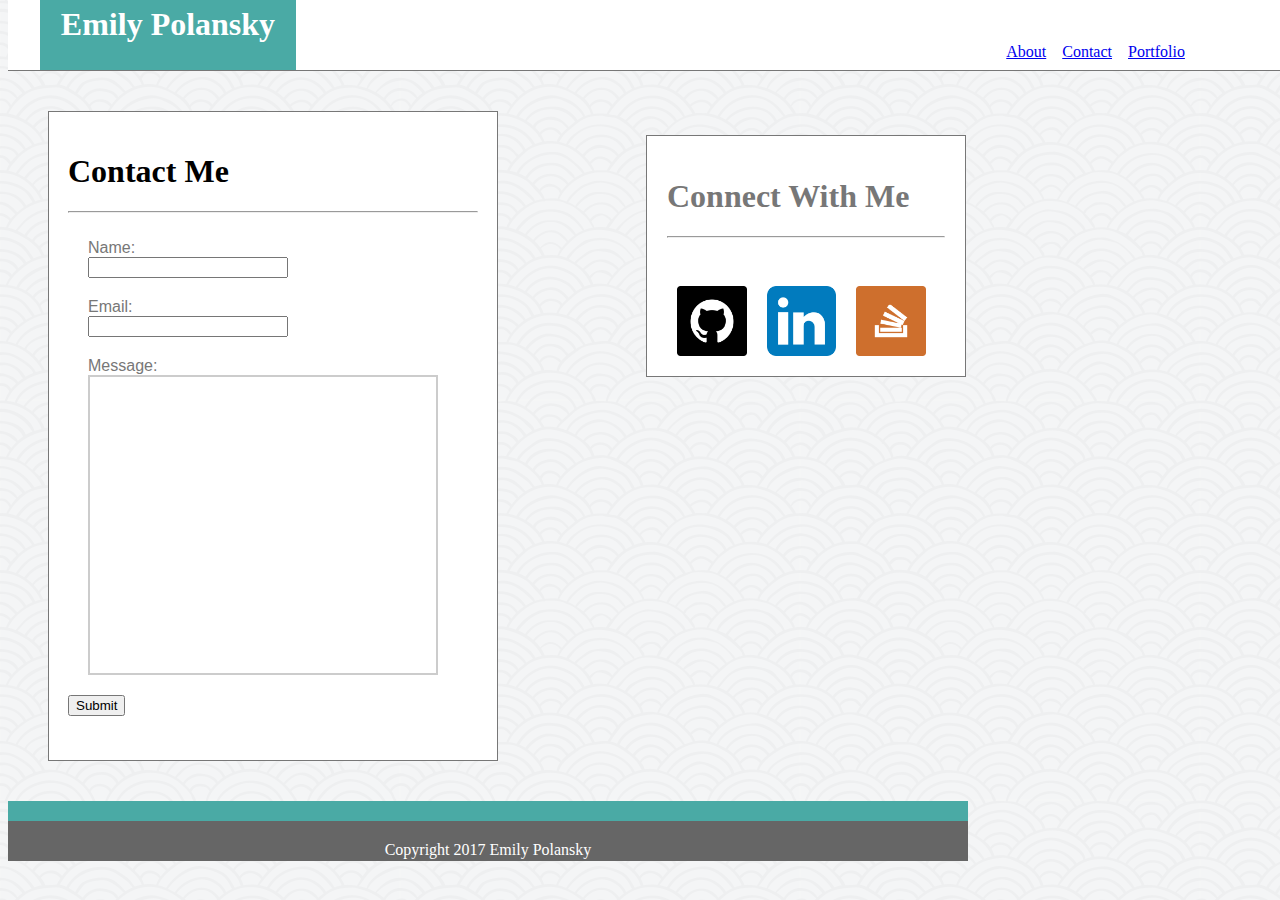
==== contact.html @ bee4be4b "percents" ====
<!DOCTYPE html>
<html>
<head>
	<title>Contact Me</title>
	<link rel="stylesheet" type="text/css" href="assets/css/reset.css">
	<link rel="stylesheet" type="text/css" href="assets/css/style.css">
</head>
<body>
	<header>
		<h1 id="name">Emily Polansky</h1>
		<ul>
			<li><a href="portfolio.html">Portfolio</a></li>
			<li><a href="contact.html">Contact</a></li>
			<li><a href="index.html">About</a></li>
		</ul>
	</header>

	<div id="contactbox">
		<h1 id="contact-head">Contact Me</h1><hr>
		<container class="contactme">
		<form id="name-input">
			Name: <br>
			<input id="fullname" type="text" name="fullname">
		</form>
		<form id="email-input">
			Email: <br>
			<input id="email" type="text" name="email">
		</form>
		<form id="message-input">
			Message: <br>
			<input id="message" type="text" name="message">
		</form>


		<button>Submit</button>

		</container>
	</div>

	<div id="connect">
		<h1>Connect With Me</h1> <hr>
		<img src="assets/images/1495009861_github-square-social-media.png" alt="github" id="github">
		<img src="assets/images/1495009810_social_style_3_in.png" alt="linkedin" id="linkedin">
		<img src="assets/images/1495009892_stackoverflow-square-social-media.png" alt="stack" id="stack">
	</div>

	<footer>Copyright 2017 Emily Polansky</footer>


</body>
</html>
---- assets/css/style.css ----
* {
    box-sizing: border-box;
}


/*on every page*/

/*heading of page*/
header {
	font-family: 'Georgia', Times, "Times New Roman", serif;
	width: 100%
	height: 160%
	margin-bottom: 50%;
	border-color: #cccccc;
	background-color: #fff;
	position: relative;
	top: 0;
	margin-top: 0;
	border-bottom-style: solid;
	border-width: 1px;
	border-color: #777777;
	padding: 0.5%;

}
/*name in box*/
#name {
	width: 20%;
	height: 100%;
	padding: 0.5%;
	color: #fff;
	background-color:#4aaaa5;
	margin: 5px;
	text-align: center;
	font-family: 'Georgia', Times, "Times New Roman", serif;
	margin-left: 2%;
	/*padding-top: 14px;*/
	/*padding-bottom: 1px;*/
	position: absolute;
	bottom: -5px;
	margin-top: 0;
	top: 0%

}
/*links to other pages*/
ul {
	list-style-type: none;
    margin-right: 7%;
    padding-top: 1%;
    padding-bottom: 1%;
}

li {
	display: inline;
	float: right;
	font-family: 'Georgia', "Times, Times New Roman", serif;
	color: #777777;
}

a {
	display: block;
    padding: 8px;
}

body {
	background: url('../images/seigaiha/seigaiha.png') repeat;
	width: 100%;
	margin-top: 0;

}
/*connect with me box*/
#connect {
	float: left;
	padding: 20px;
	margin: 40px;
	width: 25%;
	height: 40%;
	margin: 5% 10% 20% 10%;
	color: #777777;
	background-color: #fff;
	border-style: solid;
	border-width: 1px;
	border-color: #777;


}

#github {
	float: left;
	height: 25%;
	width: 25%;
	margin-left: 10px;
	margin-top: 40px;
}

#linkedin {
	float: left;
	height: 25%;
	width: 25%;
	margin-left: 20px;
	margin-right: 20px;
	margin-top: 40px;
}

#stack {
	float: left;
	height: 25%;
	width: 25%;
	margin-top: 40px;
}

#contactbox {
	padding: 19px;
	margin: 40px;
	margin-right: 20px;
	float: left;
	border-color: #dddddd;
	height: 650px;
	width: 450px;
	background-color: #fff;
	border-style: solid;
	border-width: 1px;
	border-color: #777;
}

/*About Me page*/
#about-me-box {
	padding: 19px;
	margin: 5% 10% 20% 10%;
	float: left;
	border-color: #dddddd;
	height: 40%;
	width: 40%;
	background-color: #fff;
	border-style: solid;
	border-width: 1px;
	border-color: #777;
}

#about-me {
	font-family: 'Georgia', Times, "Times New Roman", serif;
	margin-bottom: 10px;
	color: #777777;
}
/*photo of me*/
#Emily {
	height: 45%;
	width: 50%;
	float: left;
	margin: 10px;
	margin-top: 40px;
}

p {
	font-family: 'Arial', 'Helvetica Neue', Helvetica, sans-serif;
	position: relative;
	/*height: 550px;
	width: 400px;*/
	padding: 5px;
	margin: 10px;
	margin-top: 40px;


}

/*contact me page*/
#contact {
	font-family: 'Georgia', Times, "Times New Roman", serif;
	margin-bottom: 10px;
	color: #777777;
}
/*form container*/
.contactme {
	font-family: 'Arial', 'Helvetica Neue', Helvetica, sans-serif;
	position: relative;
	color: #777777;
	padding-left: 10px;
}

#fullname {
	width: 200px;
}

#name-input {
	padding-bottom: 20px;
	font-family: 'Arial', 'Helvetica Neue', Helvetica, sans-serif;
	color: #777;
	padding-left: 20px;
}

#email {
	width: 200px;
}

#email-input {
	padding-bottom: 20px;
	font-family: 'Arial', 'Helvetica Neue', Helvetica, sans-serif;
	color: #777;
	padding-left: 20px;
}

#message {
    width: 350px;
    height: 300px;
    padding: 12px 20px;
    box-sizing: border-box;
    border: 2px solid #ccc;
    resize: none;
}

#message-input {
	padding-bottom: 20px;
	font-family: 'Arial', 'Helvetica Neue', Helvetica, sans-serif;
	color: #777;
	padding-left: 20px;
}

button {
	left: 20px;
}

/*Portfolio page*/
.portfolio {
	padding: 15px;
	margin: 40px;
	margin-right: 20px;
	float: left;
	border-color: #dddddd;
	height: 650px;
	width: 450px;
	background-color: #fff;
	border-style: solid;
	border-width: 1px;
	border-color: #777;
}

#portfolio-head {
	font-family: 'Georgia', Times, "Times New Roman", serif;
	margin-bottom: 10px;
	color: #777777;
}

#sunset {
	float: left;
	height: 200px;
	width: 200px;
	position: relative;
	z-index: 1;
	border-color: #4aaaa5;
	border-style: solid;
	border-width: 1px;
}

#mountain {
	float: left;
	height: 200px;
	width: 200px;
	position: relative;
	left: 40px;
	bottom: 31px;
	z-index: 1;
	border-color: #4aaaa5;
	border-style: solid;
	border-width: 1px;
}

#leaves {
	float: left;
	height: 200px;
	width: 200px;
	position: relative;
	z-index: 1;
	border-color: #4aaaa5;
	border-style: solid;
	border-width: 1px;
}

#flowers {
	float: left;
	height: 200px;
	width: 200px;
	position: relative;
	left: 40px;
	z-index: 1;
	border-color: #4aaaa5;
	border-style: solid;
	border-width: 1px;
}

#project1 {
	height: 20px;
	width: 201px;
	color: #fff;
	background-color:#4aaaa5;
	text-align: center;
	font-family: 'Georgia', Times, "Times New Roman", serif;
	position: relative;
	bottom: -170px;
	z-index: 2;
	padding-top: 5px;
	padding-bottom: 5px;
}


#project2 {
	height: 22px;
	width: 201px;
	color: #fff;
	background-color:#4aaaa5;
	text-align: left;
	font-family: 'Georgia', Times, "Times New Roman", serif;
	position: relative;
	left: 119px;
	bottom: -121px;
	z-index: 2;
	padding-top: 5px;
	padding-bottom: 5px;
	padding-right: 1px;
	margin: 0 auto;
}

#project3 {
	width: 201px;
	color: #fff;
	background-color:#4aaaa5;
	text-align: center;
	font-family: 'Georgia', Times, "Times New Roman", serif;
	position: relative;
	top: 149px;
	z-index: 2;
	padding-top: 5px;
	padding-bottom: 5px;
	margin-top: 200px;
	margin-bottom: 2px;
}

#project4 {
	height: 20px;
	width: 201px;
	color: #fff;
	background-color:#4aaaa5;
	text-align: center;
	font-family: 'Georgia', Times, "Times New Roman", serif;
	position: absolute;
	top: 645px;
	left: 306px;
	z-index: 2;
	padding-top: 5px;
	padding-bottom: 5px;
}


/*/*on all pages -- footer ---*/
footer {
	background-color: #666666;
	clear: both;
	width: 960px;
	height: 50px;
	margin-top: 20px;
	bottom: 0;
	padding: 20px;
	border-color: #4aaaa5;
	border-top-style: solid;
	border-width: 20px;
	text-align: center;
	color: #fff;
}

@media only screen and (max-width: 980px) {
    body {
        background-color: lightblue;
    }
}

@media only screen and (max-width: 768px) {
    body {
        background-color: lightblue;
    }
}

@media only screen and (max-width: 640px) {
    body {
        background-color: lightblue;
    }
}*/*/
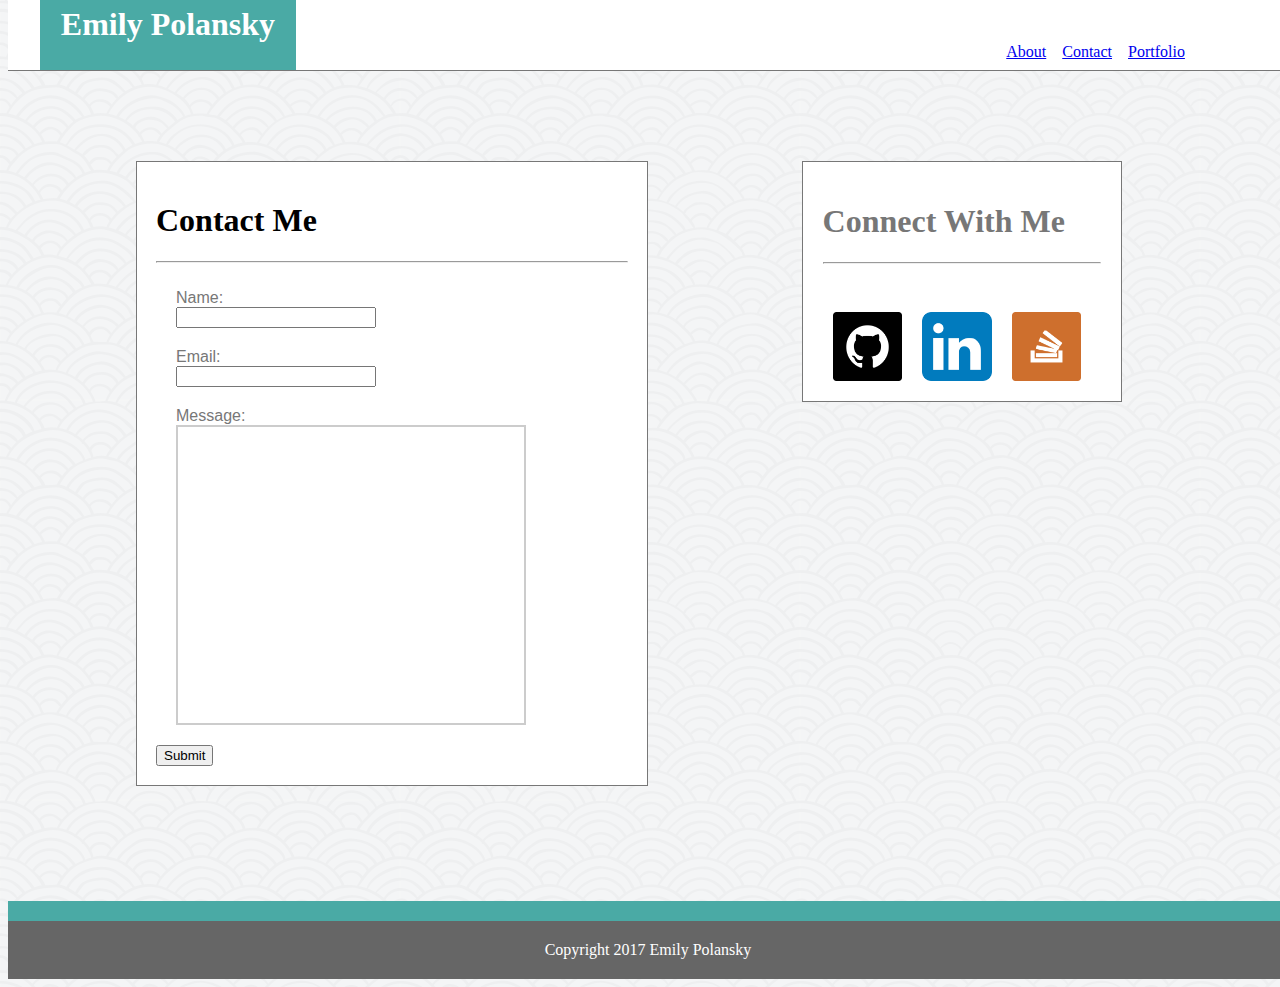
==== commit d68a94bd: "better code" ====
--- a/contact.html
+++ b/contact.html
@@ -1,9 +1,10 @@
 <!DOCTYPE html>
 <html>
 <head>
-	<title>Contact Me</title>
+	<title>Contact | Emily Polansky</title>
 	<link rel="stylesheet" type="text/css" href="assets/css/reset.css">
 	<link rel="stylesheet" type="text/css" href="assets/css/style.css">
+	<meta name="viewport" content="width=device-width, initial-scale=1">
 </head>
 <body>
 	<header>
@@ -15,7 +16,7 @@
 		</ul>
 	</header>
 
-	<div id="contactbox">
+	<section id="contactbox">
 		<h1 id="contact-head">Contact Me</h1><hr>
 		<container class="contactme">
 		<form id="name-input">
@@ -30,19 +31,16 @@
 			Message: <br>
 			<input id="message" type="text" name="message">
 		</form>
+		<button>Submit</button>
+	</section>
 
 
-		<button>Submit</button>
-
-		</container>
-	</div>
-
-	<div id="connect">
+	<aside id="connect">
 		<h1>Connect With Me</h1> <hr>
 		<img src="assets/images/1495009861_github-square-social-media.png" alt="github" id="github">
 		<img src="assets/images/1495009810_social_style_3_in.png" alt="linkedin" id="linkedin">
 		<img src="assets/images/1495009892_stackoverflow-square-social-media.png" alt="stack" id="stack">
-	</div>
+	</aside>
 
 	<footer>Copyright 2017 Emily Polansky</footer>
 
--- a/assets/css/style.css
+++ b/assets/css/style.css
@@ -2,15 +2,17 @@
     box-sizing: border-box;
 }
 
+body {
+	font-family: 'Georgia', Times, "Times New Roman", serif;
+}
 
 /*on every page*/
 
 /*heading of page*/
 header {
-	font-family: 'Georgia', Times, "Times New Roman", serif;
-	width: 100%
-	height: 160%
-	margin-bottom: 50%;
+	width: 100%;
+	height: 160%;
+	margin-bottom: 2%;
 	border-color: #cccccc;
 	background-color: #fff;
 	position: relative;
@@ -68,20 +70,17 @@
 
 }
 /*connect with me box*/
-#connect {
+aside {
 	float: left;
 	padding: 20px;
-	margin: 40px;
 	width: 25%;
 	height: 40%;
-	margin: 5% 10% 20% 10%;
+	margin: 5% 10% 20% 2%;
 	color: #777777;
 	background-color: #fff;
 	border-style: solid;
 	border-width: 1px;
 	border-color: #777;
-
-
 }
 
 #github {
@@ -108,28 +107,15 @@
 	margin-top: 40px;
 }
 
-#contactbox {
-	padding: 19px;
-	margin: 40px;
-	margin-right: 20px;
-	float: left;
-	border-color: #dddddd;
-	height: 650px;
-	width: 450px;
-	background-color: #fff;
-	border-style: solid;
-	border-width: 1px;
-	border-color: #777;
-}
 
 /*About Me page*/
 #about-me-box {
 	padding: 19px;
-	margin: 5% 10% 20% 10%;
+	margin: 5% 10% 9% 10%;
+	height: 40%;
+	width: 40%;
 	float: left;
 	border-color: #dddddd;
-	height: 40%;
-	width: 40%;
 	background-color: #fff;
 	border-style: solid;
 	border-width: 1px;
@@ -158,8 +144,6 @@
 	padding: 5px;
 	margin: 10px;
 	margin-top: 40px;
-
-
 }
 
 /*contact me page*/
@@ -168,6 +152,20 @@
 	margin-bottom: 10px;
 	color: #777777;
 }
+
+#contactbox {
+	padding: 19px;
+	margin: 5% 10% 9% 10%;
+	height: 40%;
+	width: 40%;
+	float: left;
+	border-color: #dddddd;
+	background-color: #fff;
+	border-style: solid;
+	border-width: 1px;
+	border-color: #777;
+}
+
 /*form container*/
 .contactme {
 	font-family: 'Arial', 'Helvetica Neue', Helvetica, sans-serif;
@@ -220,13 +218,12 @@
 
 /*Portfolio page*/
 .portfolio {
-	padding: 15px;
-	margin: 40px;
-	margin-right: 20px;
+	padding: 19px;
+	margin: 5% 10% 9% 10%;
+	height: 40%;
+	width: 40%;
 	float: left;
 	border-color: #dddddd;
-	height: 650px;
-	width: 450px;
 	background-color: #fff;
 	border-style: solid;
 	border-width: 1px;
@@ -241,8 +238,10 @@
 
 #sunset {
 	float: left;
-	height: 200px;
-	width: 200px;
+	height: 40%;
+	width: 40%;
+	left: 5%;
+	bottom: -5%;
 	position: relative;
 	z-index: 1;
 	border-color: #4aaaa5;
@@ -252,11 +251,11 @@
 
 #mountain {
 	float: left;
-	height: 200px;
-	width: 200px;
-	position: relative;
-	left: 40px;
-	bottom: 31px;
+	height: 40%;
+	width: 40%;
+	position: relative;
+	left: 13%;
+	margin-bottom: 20%;
 	z-index: 1;
 	border-color: #4aaaa5;
 	border-style: solid;
@@ -265,8 +264,10 @@
 
 #leaves {
 	float: left;
-	height: 200px;
-	width: 200px;
+	height: 40%;
+	width: 40%;
+	left: 5%;
+	bottom: 20%;
 	position: relative;
 	z-index: 1;
 	border-color: #4aaaa5;
@@ -276,8 +277,8 @@
 
 #flowers {
 	float: left;
-	height: 200px;
-	width: 200px;
+	height: 40%;
+	width: 40%;
 	position: relative;
 	left: 40px;
 	z-index: 1;
@@ -353,9 +354,9 @@
 footer {
 	background-color: #666666;
 	clear: both;
-	width: 960px;
-	height: 50px;
-	margin-top: 20px;
+	width: 100%;
+	height: 160%;
+	margin-top: 2%;
 	bottom: 0;
 	padding: 20px;
 	border-color: #4aaaa5;
@@ -368,17 +369,23 @@
 @media only screen and (max-width: 980px) {
     body {
         background-color: lightblue;
+        width: 100%
+        padding: 20px;
     }
 }
 
 @media only screen and (max-width: 768px) {
     body {
         background-color: lightblue;
+        width: 100%
+        padding: 20px;
     }
 }
 
 @media only screen and (max-width: 640px) {
     body {
         background-color: lightblue;
+                width: 100%
+        padding: 20px;
     }
-}*/*/+}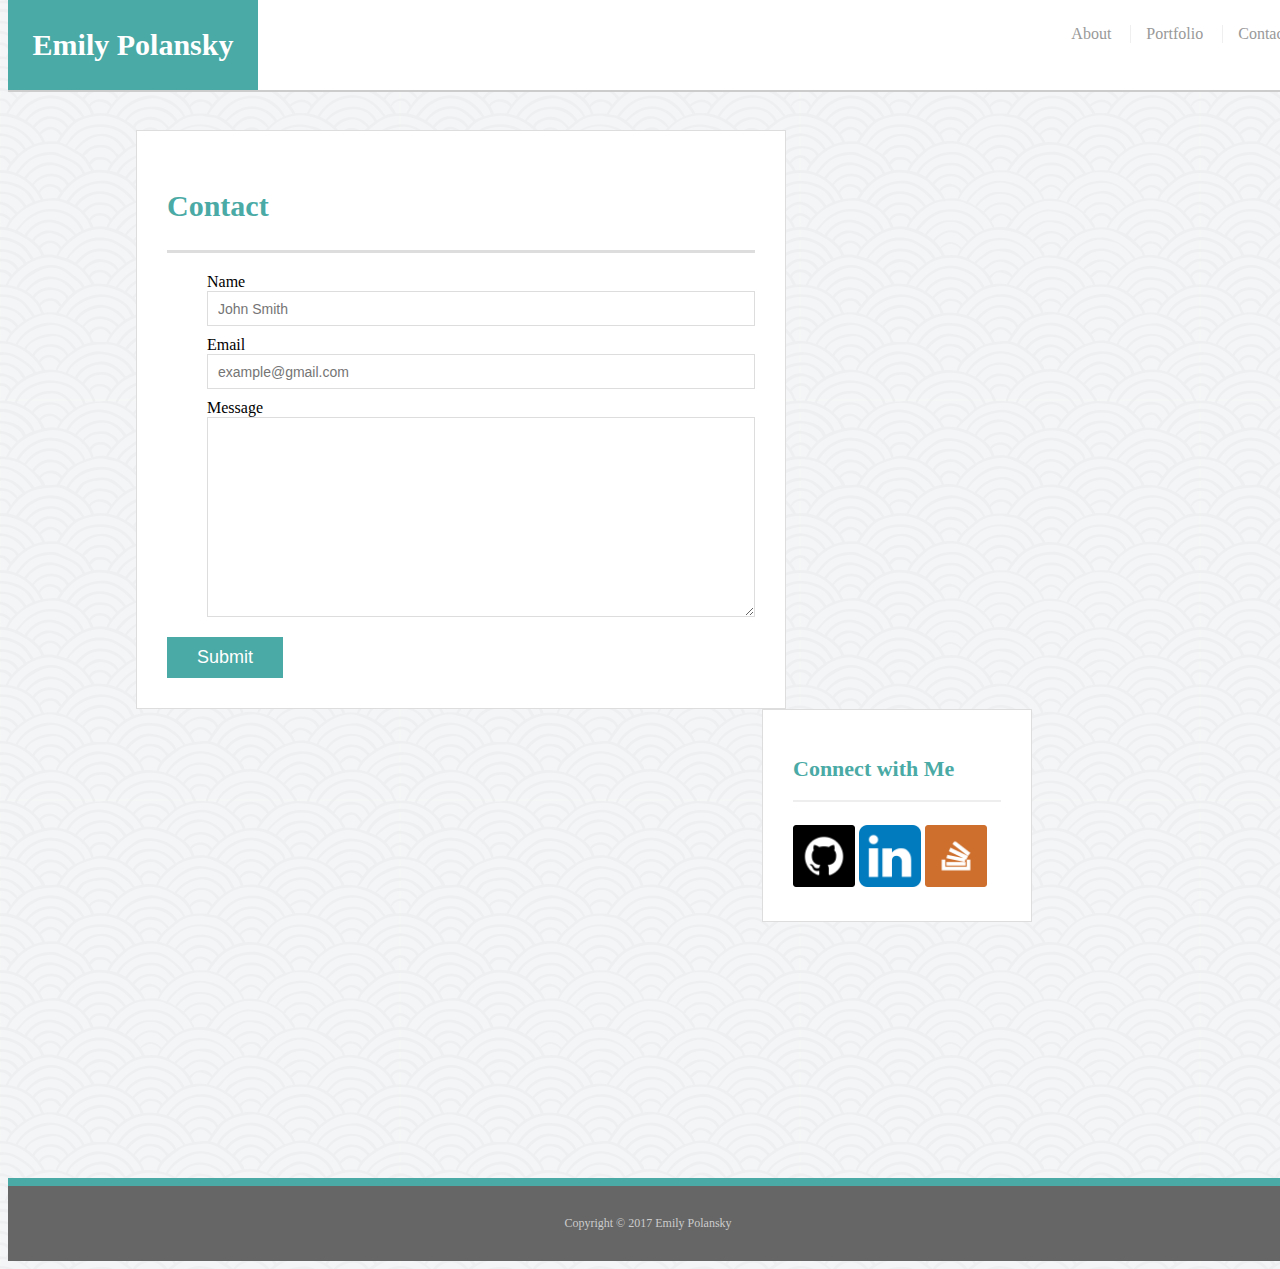
==== commit 2b71c19a: "contact css" ====
--- a/contact.html
+++ b/contact.html
@@ -7,43 +7,55 @@
 	<meta name="viewport" content="width=device-width, initial-scale=1">
 </head>
 <body>
-	<header>
-		<h1 id="name">Emily Polansky</h1>
-		<ul>
-			<li><a href="portfolio.html">Portfolio</a></li>
-			<li><a href="contact.html">Contact</a></li>
-			<li><a href="index.html">About</a></li>
-		</ul>
+	<header id="header">
+		<div class="container">
+		<a href="#" id="logo">Emily Polansky</a>
+		<nav>
+			<a href="index.html">About</a>
+			<a href="portfolio.html">Portfolio</a>
+			<a href="contact.html">Contact</a>
+		</nav>
+		</div>
 	</header>
 
-	<section id="contactbox">
-		<h1 id="contact-head">Contact Me</h1><hr>
-		<container class="contactme">
-		<form id="name-input">
-			Name: <br>
-			<input id="fullname" type="text" name="fullname">
-		</form>
-		<form id="email-input">
-			Email: <br>
-			<input id="email" type="text" name="email">
-		</form>
-		<form id="message-input">
-			Message: <br>
-			<input id="message" type="text" name="message">
-		</form>
-		<button>Submit</button>
+<div id="main-container" class="containter">
+	<section class="main-section">
+		<h1>Contact</h1>
+
+		<form id="contact-form">
+        <ul>
+          <li>
+            <label for="name">Name</label>
+            <input type="text" id="name" name="name" placeholder="John Smith" required="required">
+          </li>
+          <li>
+            <label for="email">Email</label>
+            <input type="email" id="email" name="email" placeholder="example@gmail.com" required="required">
+          </li>
+          <li>
+            <label for="message">Message</label>
+            <textarea id="message" name="message" required="required"></textarea>
+          </li>
+        </ul>
+        <input type="submit">
+      </form>
 	</section>
+    <section class="sidebar">
+      <div id="connect">
+        <h2>Connect with Me</h2>
 
+        <a href="#"><img src="assets/images/1495009861_github-square-social-media.png" class="social" alt="GitHub" /></a>
+        <a href="#"><img src="assets/images/1495009810_social_style_3_in.png" class="social" alt="LinkedIn" /></a>
+        <a href="#"><img src="assets/images/1495009892_stackoverflow-square-social-media.png" class="social" alt="Stack Overflow" /></a>
+      </div>
+    </section>
+  </div>
 
-	<aside id="connect">
-		<h1>Connect With Me</h1> <hr>
-		<img src="assets/images/1495009861_github-square-social-media.png" alt="github" id="github">
-		<img src="assets/images/1495009810_social_style_3_in.png" alt="linkedin" id="linkedin">
-		<img src="assets/images/1495009892_stackoverflow-square-social-media.png" alt="stack" id="stack">
-	</aside>
-
-	<footer>Copyright 2017 Emily Polansky</footer>
-
+  <footer>
+    <div class="container">
+      Copyright &copy; 2017 Emily Polansky
+    </div>
+  </footer>
 
 </body>
 </html>--- a/assets/css/style.css
+++ b/assets/css/style.css
@@ -1,115 +1,194 @@
-* {
-    box-sizing: border-box;
-}
-
 body {
 	font-family: 'Georgia', Times, "Times New Roman", serif;
-}
-
-/*on every page*/
-
-/*heading of page*/
-header {
-	width: 100%;
-	height: 160%;
-	margin-bottom: 2%;
-	border-color: #cccccc;
-	background-color: #fff;
-	position: relative;
-	top: 0;
-	margin-top: 0;
-	border-bottom-style: solid;
-	border-width: 1px;
-	border-color: #777777;
-	padding: 0.5%;
-
-}
-/*name in box*/
-#name {
-	width: 20%;
-	height: 100%;
-	padding: 0.5%;
-	color: #fff;
-	background-color:#4aaaa5;
-	margin: 5px;
-	text-align: center;
-	font-family: 'Georgia', Times, "Times New Roman", serif;
-	margin-left: 2%;
-	/*padding-top: 14px;*/
-	/*padding-bottom: 1px;*/
-	position: absolute;
-	bottom: -5px;
-	margin-top: 0;
-	top: 0%
-
-}
-/*links to other pages*/
-ul {
-	list-style-type: none;
-    margin-right: 7%;
-    padding-top: 1%;
-    padding-bottom: 1%;
-}
-
-li {
-	display: inline;
-	float: right;
-	font-family: 'Georgia', "Times, Times New Roman", serif;
-	color: #777777;
-}
-
-a {
-	display: block;
-    padding: 8px;
-}
-
-body {
 	background: url('../images/seigaiha/seigaiha.png') repeat;
 	width: 100%;
 	margin-top: 0;
-
-}
+}
+
+* {
+    box-sizing: border-box;
+}
+
+p:last-child {
+  margin-bottom: 0;
+}
+
+h1,
+h2,
+h3 {
+  font-family: Georgia, Times, "Times New Roman", serif;
+  font-weight: 700;
+  color: #4aaaa5;
+}
+
+h1 {
+  padding-bottom: 20px;
+  font-size: 30px;
+  line-height: 49px;
+  border-bottom: 3px solid #ddd;
+}
+
+h2,
+h3 {
+  font-size: 22px;
+}
+
+/*on every page*/
+
+/*heading of page*/
+#header {
+	width: 100%;
+	margin: 0 0 30px;
+	z-index: 99;
+	border-color: #cccccc;
+	background-color: #fff;
+	position: fixed;
+	overflow: auto;
+  	color: #fff;
+  	border-bottom: 2px solid #ccc;
+
+}
+/*name in box*/
+#logo {
+	float: left;
+	width: 250px;
+	height: 90px;
+	color: #fff;
+	font-size: 30px;
+	font-weight: 700;
+	line-height: 90px;
+	background-color:#4aaaa5;
+	text-align: center;
+	text-decoration: none;
+}
+
+nav {
+  float: right;
+  margin-top: 25px;
+}
+
+nav a {
+  display: inline-block;
+  padding-left: 15px;
+  margin-left: 15px;
+  line-height: 18px;
+  color: #999;
+  text-decoration: none;
+  border-left: 1px solid #efefef;
+}
+
+nav a:first-child {
+  border-left: 0 none;
+}
+
+/* footer */
+footer {
+	background-color: #666666;
+	clear: both;
+	padding: 30px 0;
+	text-align: center;
+  	font-size: 12px;
+  	color: #fff;
+  	color: #ccc;
+  	border-top: 8px solid #4aaaa5;
+}
+
 /*connect with me box*/
-aside {
-	float: left;
-	padding: 20px;
-	width: 25%;
-	height: 40%;
-	margin: 5% 10% 20% 2%;
+.sidebar {
+	float: right;
+	width: 100%;
+	max-width: 270px;
+	padding: 30px;
+	margin: 0 20% 20% 0;
 	color: #777777;
 	background-color: #fff;
-	border-style: solid;
-	border-width: 1px;
-	border-color: #777;
-}
-
-#github {
-	float: left;
+	border: 1px solid #ddd;
+}
+
+h3,
+.sidebar h2 {
+  padding-bottom: 20px;
+  margin-bottom: 15px;
+  line-height: 22px;
+  border-bottom: 2px solid #eee;
+}
+
+.social {
+	width: 62px;
+  height: 62px;
+  margin-top: 8px;
+  margin-right: 5px;
+}
+
+.social:last-child {
+  margin-right: 0;
+}
+
+
+
+/*About Me page*/
+#main-container {
+	padding-top: 130px;
+}
+
+.main-section {
+	float: left;
+  width: 100%;
+  max-width: 650px;
+  padding: 30px;
+  margin: 0 0 0 10%;
+  background-color: #fff;
+  border: 1px solid #ddd;
+}
+
+/*photo of me*/
+.emily {
 	height: 25%;
-	width: 25%;
-	margin-left: 10px;
-	margin-top: 40px;
-}
-
-#linkedin {
-	float: left;
-	height: 25%;
-	width: 25%;
-	margin-left: 20px;
-	margin-right: 20px;
-	margin-top: 40px;
-}
-
-#stack {
-	float: left;
-	height: 25%;
-	width: 25%;
-	margin-top: 40px;
-}
-
-
-/*About Me page*/
-#about-me-box {
+	width: 30%;
+	float: left;
+	margin-right: 5px;
+}
+
+/*Portfolio page*/
+.work {
+  position: relative;
+  float: left;
+  width: 260px;
+  margin: 20px 9px 25px;
+  overflow: auto;
+}
+
+.work:nth-child(even) {
+  margin-right: 40px;
+}
+
+.work img {
+  width: 100%;
+  border: 0 none;
+  opacity: 0.8;
+}
+
+.work h3 {
+  position: absolute;
+  bottom: 20px;
+  width: 100%;
+  padding: 15px;
+  margin-bottom: 0;
+  font-weight: 300;
+  line-height: 30px;
+  color: #fff;
+  text-align: center;
+  background: #4aaaa5;
+  border-bottom: 0;
+}
+
+/*contact me page*/
+#contact {
+	margin-bottom: 10px;
+	color: #777777;
+}
+
+#contactbox {
 	padding: 19px;
 	margin: 5% 10% 9% 10%;
 	height: 40%;
@@ -122,270 +201,75 @@
 	border-color: #777;
 }
 
-#about-me {
-	font-family: 'Georgia', Times, "Times New Roman", serif;
-	margin-bottom: 10px;
-	color: #777777;
-}
-/*photo of me*/
-#Emily {
-	height: 45%;
-	width: 50%;
-	float: left;
-	margin: 10px;
-	margin-top: 40px;
-}
-
-p {
-	font-family: 'Arial', 'Helvetica Neue', Helvetica, sans-serif;
-	position: relative;
-	/*height: 550px;
-	width: 400px;*/
-	padding: 5px;
-	margin: 10px;
-	margin-top: 40px;
-}
-
-/*contact me page*/
-#contact {
-	font-family: 'Georgia', Times, "Times New Roman", serif;
-	margin-bottom: 10px;
-	color: #777777;
-}
-
-#contactbox {
-	padding: 19px;
-	margin: 5% 10% 9% 10%;
-	height: 40%;
-	width: 40%;
-	float: left;
-	border-color: #dddddd;
-	background-color: #fff;
-	border-style: solid;
-	border-width: 1px;
-	border-color: #777;
-}
-
 /*form container*/
-.contactme {
-	font-family: 'Arial', 'Helvetica Neue', Helvetica, sans-serif;
-	position: relative;
-	color: #777777;
-	padding-left: 10px;
-}
-
-#fullname {
-	width: 200px;
-}
-
-#name-input {
-	padding-bottom: 20px;
-	font-family: 'Arial', 'Helvetica Neue', Helvetica, sans-serif;
-	color: #777;
-	padding-left: 20px;
-}
-
-#email {
-	width: 200px;
-}
-
-#email-input {
-	padding-bottom: 20px;
-	font-family: 'Arial', 'Helvetica Neue', Helvetica, sans-serif;
-	color: #777;
-	padding-left: 20px;
-}
-
-#message {
-    width: 350px;
-    height: 300px;
-    padding: 12px 20px;
-    box-sizing: border-box;
-    border: 2px solid #ccc;
-    resize: none;
-}
-
-#message-input {
-	padding-bottom: 20px;
-	font-family: 'Arial', 'Helvetica Neue', Helvetica, sans-serif;
-	color: #777;
-	padding-left: 20px;
-}
-
-button {
-	left: 20px;
-}
-
-/*Portfolio page*/
-.portfolio {
-	padding: 19px;
-	margin: 5% 10% 9% 10%;
-	height: 40%;
-	width: 40%;
-	float: left;
-	border-color: #dddddd;
-	background-color: #fff;
-	border-style: solid;
-	border-width: 1px;
-	border-color: #777;
-}
-
-#portfolio-head {
-	font-family: 'Georgia', Times, "Times New Roman", serif;
-	margin-bottom: 10px;
-	color: #777777;
-}
-
-#sunset {
-	float: left;
-	height: 40%;
-	width: 40%;
-	left: 5%;
-	bottom: -5%;
-	position: relative;
-	z-index: 1;
-	border-color: #4aaaa5;
-	border-style: solid;
-	border-width: 1px;
-}
-
-#mountain {
-	float: left;
-	height: 40%;
-	width: 40%;
-	position: relative;
-	left: 13%;
-	margin-bottom: 20%;
-	z-index: 1;
-	border-color: #4aaaa5;
-	border-style: solid;
-	border-width: 1px;
-}
-
-#leaves {
-	float: left;
-	height: 40%;
-	width: 40%;
-	left: 5%;
-	bottom: 20%;
-	position: relative;
-	z-index: 1;
-	border-color: #4aaaa5;
-	border-style: solid;
-	border-width: 1px;
-}
-
-#flowers {
-	float: left;
-	height: 40%;
-	width: 40%;
-	position: relative;
-	left: 40px;
-	z-index: 1;
-	border-color: #4aaaa5;
-	border-style: solid;
-	border-width: 1px;
-}
-
-#project1 {
-	height: 20px;
-	width: 201px;
-	color: #fff;
-	background-color:#4aaaa5;
-	text-align: center;
-	font-family: 'Georgia', Times, "Times New Roman", serif;
-	position: relative;
-	bottom: -170px;
-	z-index: 2;
-	padding-top: 5px;
-	padding-bottom: 5px;
-}
-
-
-#project2 {
-	height: 22px;
-	width: 201px;
-	color: #fff;
-	background-color:#4aaaa5;
-	text-align: left;
-	font-family: 'Georgia', Times, "Times New Roman", serif;
-	position: relative;
-	left: 119px;
-	bottom: -121px;
-	z-index: 2;
-	padding-top: 5px;
-	padding-bottom: 5px;
-	padding-right: 1px;
-	margin: 0 auto;
-}
-
-#project3 {
-	width: 201px;
-	color: #fff;
-	background-color:#4aaaa5;
-	text-align: center;
-	font-family: 'Georgia', Times, "Times New Roman", serif;
-	position: relative;
-	top: 149px;
-	z-index: 2;
-	padding-top: 5px;
-	padding-bottom: 5px;
-	margin-top: 200px;
-	margin-bottom: 2px;
-}
-
-#project4 {
-	height: 20px;
-	width: 201px;
-	color: #fff;
-	background-color:#4aaaa5;
-	text-align: center;
-	font-family: 'Georgia', Times, "Times New Roman", serif;
-	position: absolute;
-	top: 645px;
-	left: 306px;
-	z-index: 2;
-	padding-top: 5px;
-	padding-bottom: 5px;
-}
-
-
-/*/*on all pages -- footer ---*/
-footer {
-	background-color: #666666;
-	clear: both;
-	width: 100%;
-	height: 160%;
-	margin-top: 2%;
-	bottom: 0;
-	padding: 20px;
-	border-color: #4aaaa5;
-	border-top-style: solid;
-	border-width: 20px;
-	text-align: center;
-	color: #fff;
-}
+#contact-form ul {
+  margin-bottom: 20px;
+}
+
+#contact-form li {
+  margin-bottom: 10px;
+  list-style: none;
+}
+
+label,
+input[type=text],
+input[type=email],
+textarea {
+  display: block;
+  width: 100%;
+}
+
+input[type=text],
+input[type=email],
+textarea {
+  height: 35px;
+  padding: 0 10px;
+  font-size: 14px;
+  border: 1px solid #ddd;
+}
+
+textarea {
+  height: 200px;
+}
+
+input[type=submit] {
+  padding: 10px 30px;
+  font-size: 18px;
+  color: #fff;
+  cursor: pointer;
+  background: #4aaaa5;
+  border: 0 none;
+}
+
 
 @media only screen and (max-width: 980px) {
     body {
         background-color: lightblue;
-        width: 100%
-        padding: 20px;
+    }
+
+    main-container {
+    	width: 100%
+        padding: 10px;
     }
 }
 
 @media only screen and (max-width: 768px) {
     body {
         background-color: lightblue;
-        width: 100%
-        padding: 20px;
+    }
+    main-container {
+    	width: 100%
+        padding: 10px;
     }
 }
 
 @media only screen and (max-width: 640px) {
     body {
         background-color: lightblue;
-                width: 100%
-        padding: 20px;
+    }
+
+    main-container {
+    	width: 100%
+        padding: 10px;
     }
 }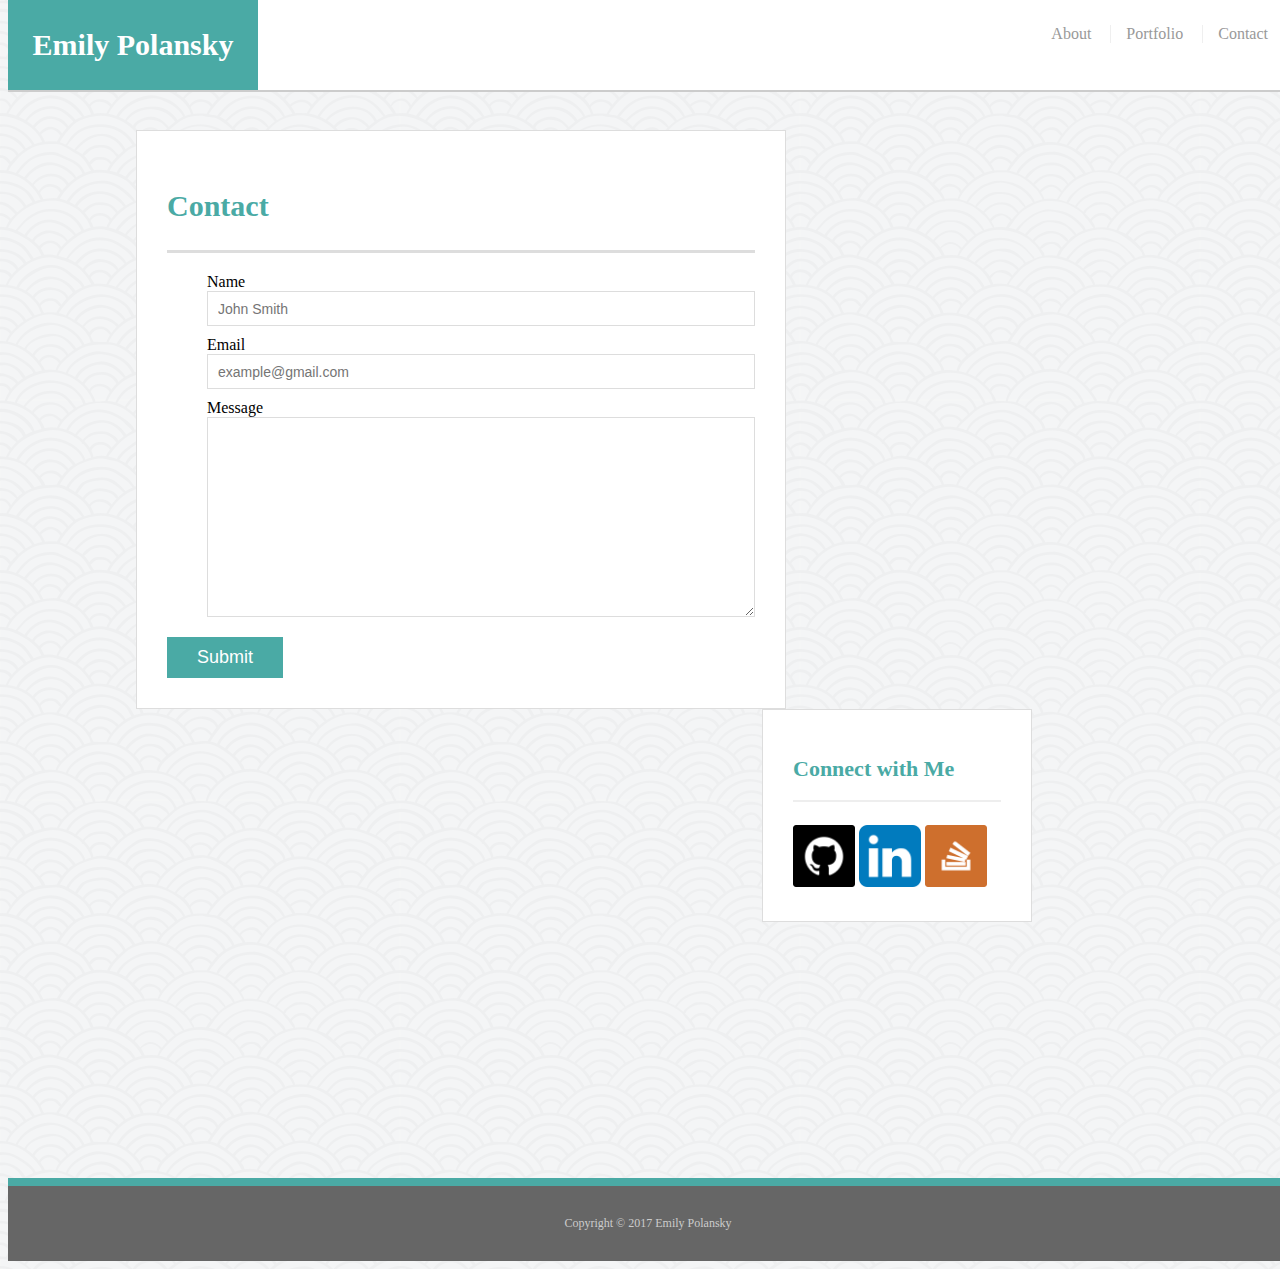
==== commit 66d31ebb: "start responsive" ====
--- a/contact.html
+++ b/contact.html
@@ -2,9 +2,9 @@
 <html>
 <head>
 	<title>Contact | Emily Polansky</title>
+	<meta name="viewport" content="width=device-width, initial-scale=1">
 	<link rel="stylesheet" type="text/css" href="assets/css/reset.css">
 	<link rel="stylesheet" type="text/css" href="assets/css/style.css">
-	<meta name="viewport" content="width=device-width, initial-scale=1">
 </head>
 <body>
 	<header id="header">
--- a/assets/css/style.css
+++ b/assets/css/style.css
@@ -65,6 +65,7 @@
 nav {
   float: right;
   margin-top: 25px;
+  margin-right: 20px;
 }
 
 nav a {
@@ -183,23 +184,6 @@
 }
 
 /*contact me page*/
-#contact {
-	margin-bottom: 10px;
-	color: #777777;
-}
-
-#contactbox {
-	padding: 19px;
-	margin: 5% 10% 9% 10%;
-	height: 40%;
-	width: 40%;
-	float: left;
-	border-color: #dddddd;
-	background-color: #fff;
-	border-style: solid;
-	border-width: 1px;
-	border-color: #777;
-}
 
 /*form container*/
 #contact-form ul {
@@ -245,31 +229,62 @@
 @media only screen and (max-width: 980px) {
     body {
         background-color: lightblue;
-    }
-
-    main-container {
+        margin-right: 5%;
+    }
+
+    .container {
     	width: 100%
-        padding: 10px;
+        padding: 20px;
+    }
+
+    .main-section,
+    .sidebar {
+    	width: 100%;
+    }
+
+    .sidebar {
+    	width: 100%;
     }
 }
 
 @media only screen and (max-width: 768px) {
     body {
         background-color: lightblue;
-    }
-    main-container {
+        margin-right: 5%;
+    }
+
+    .container {
     	width: 100%
-        padding: 10px;
+        padding: 20px;
+    }
+
+    .main-section,
+    .sidebar {
+    	width: 100%;
+    }
+
+    .sidebar {
+    	width: 100%;
     }
 }
 
 @media only screen and (max-width: 640px) {
     body {
         background-color: lightblue;
-    }
-
-    main-container {
+        margin-right: 5%;
+    }
+
+    .container {
     	width: 100%
-        padding: 10px;
+        padding: 20px;
+    }
+
+    .main-section,
+    .sidebar {
+    	width: 100%;
+    }
+
+    .sidebar {
+    	width: 100%;
     }
 }